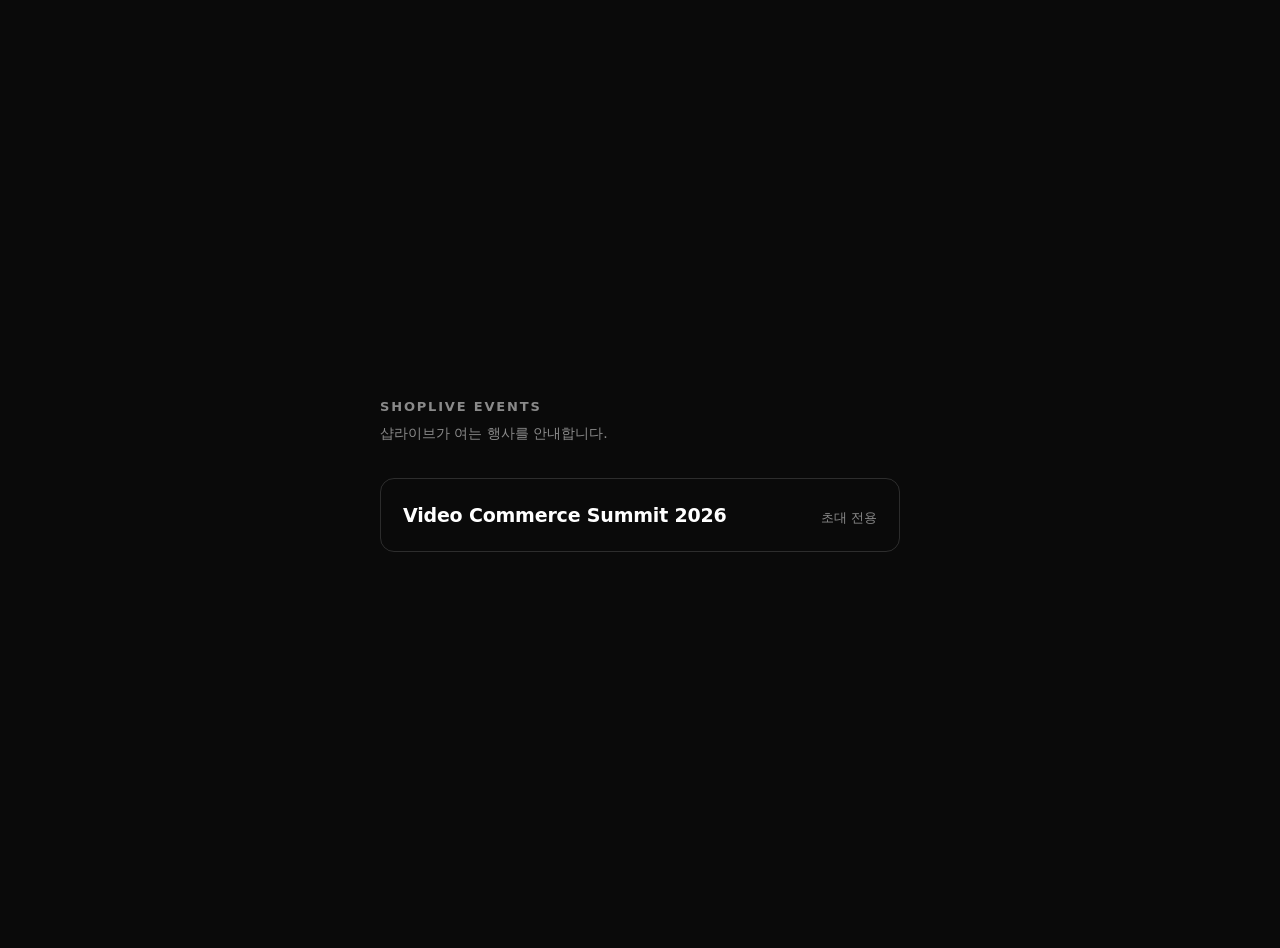
==== index.html @ 0ffe4e3d "Add static site hosting the Video Commerce Summit 2026 page The summit page was authored as a Claude" ====
<!doctype html>
<html lang="ko">
<head>
<meta charset="utf-8" />
<meta name="viewport" content="width=device-width, initial-scale=1" />
<title>Shoplive Events</title>
<meta name="description" content="샵라이브가 여는 행사 안내." />
<meta name="theme-color" content="#0A0A0A" />
<link rel="icon" href="favicon.svg" type="image/svg+xml" />
<style>
  :root { color-scheme: dark; }
  body {
    margin: 0;
    min-height: 100dvh;
    display: grid;
    place-items: center;
    padding: 24px;
    background: #0A0A0A;
    color: #fff;
    font: 16px/1.7 system-ui, -apple-system, "Segoe UI", Roboto, sans-serif;
    word-break: keep-all;
  }
  main { width: 100%; max-width: 520px; }
  h1 { margin: 0 0 4px; font-size: 13px; font-weight: 700; letter-spacing: .14em; text-transform: uppercase; color: #8A8A8A; }
  p { margin: 0 0 32px; color: #8A8A8A; font-size: 14px; }
  ul { margin: 0; padding: 0; list-style: none; }
  li + li { margin-top: 12px; }
  a {
    display: flex;
    align-items: baseline;
    gap: 12px;
    padding: 20px 22px;
    border: 1px solid rgba(255,255,255,.14);
    border-radius: 14px;
    color: inherit;
    text-decoration: none;
    transition: border-color .2s ease, background .2s ease;
  }
  a:hover, a:focus-visible { border-color: #EA1525; background: rgba(234,21,37,.08); }
  .t { font-size: 19px; font-weight: 700; letter-spacing: -.01em; }
  .d { margin-left: auto; font-size: 13px; color: #8A8A8A; white-space: nowrap; }
</style>
</head>
<body>
<main>
  <h1>Shoplive Events</h1>
  <p>샵라이브가 여는 행사를 안내합니다.</p>
  <ul>
    <li>
      <a href="/summit-2026/">
        <span class="t">Video Commerce Summit 2026</span>
        <span class="d">초대 전용</span>
      </a>
    </li>
  </ul>
</main>
</body>
</html>
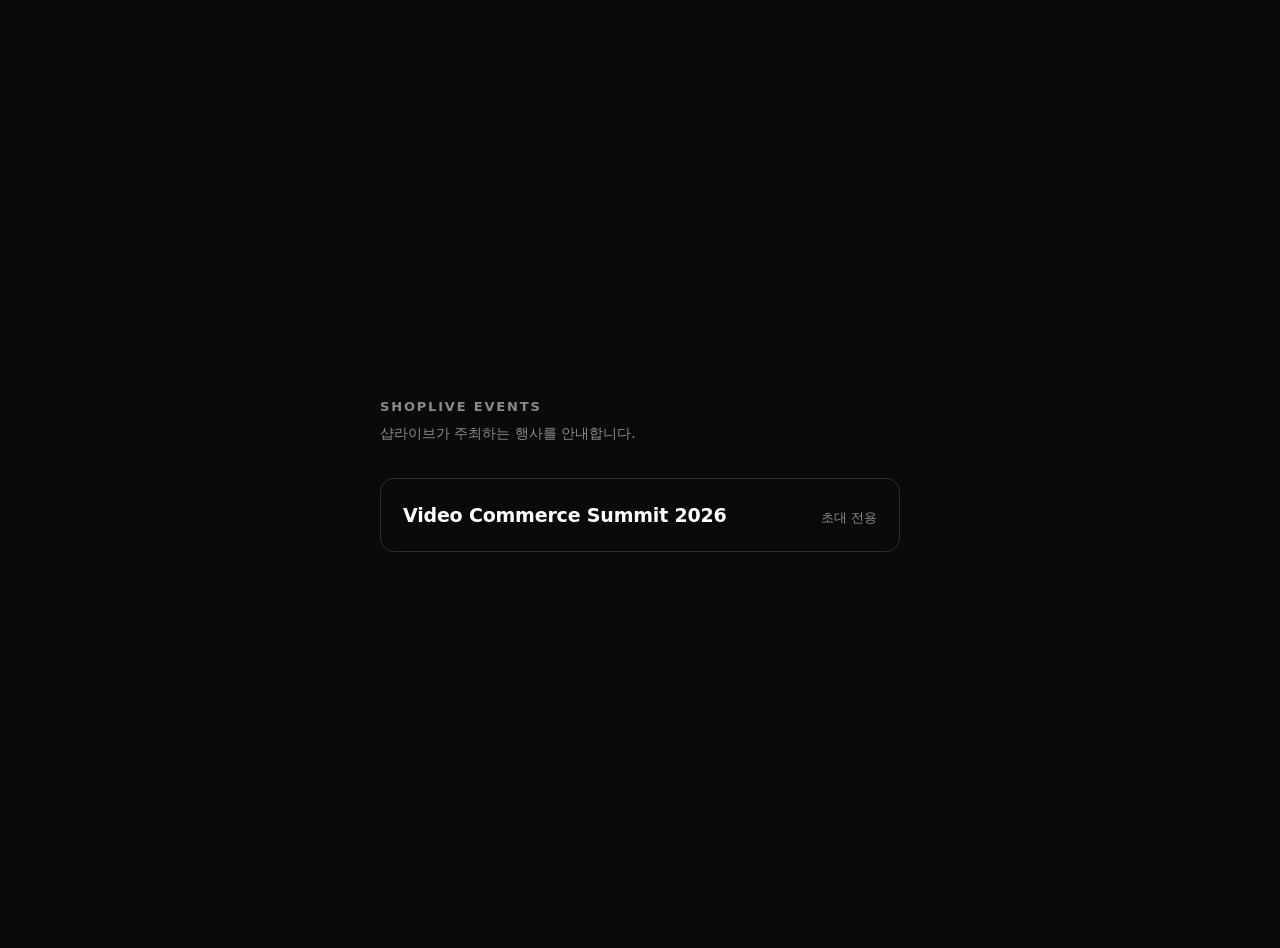
==== commit 95840a04: "Re-import: both lockups are now one SVG, and own the OG image The artifact was republished again, sw" ====
--- a/index.html
+++ b/index.html
@@ -4,7 +4,7 @@
 <meta charset="utf-8" />
 <meta name="viewport" content="width=device-width, initial-scale=1" />
 <title>Shoplive Events</title>
-<meta name="description" content="샵라이브가 여는 행사 안내." />
+<meta name="description" content="샵라이브가 주최하는 행사 안내." />
 <meta name="theme-color" content="#0A0A0A" />
 <link rel="icon" href="favicon.svg" type="image/svg+xml" />
 <style>
@@ -44,10 +44,10 @@
 <body>
 <main>
   <h1>Shoplive Events</h1>
-  <p>샵라이브가 여는 행사를 안내합니다.</p>
+  <p>샵라이브가 주최하는 행사를 안내합니다.</p>
   <ul>
     <li>
-      <a href="/summit-2026/">
+      <a href="summit-2026/">
         <span class="t">Video Commerce Summit 2026</span>
         <span class="d">초대 전용</span>
       </a>
